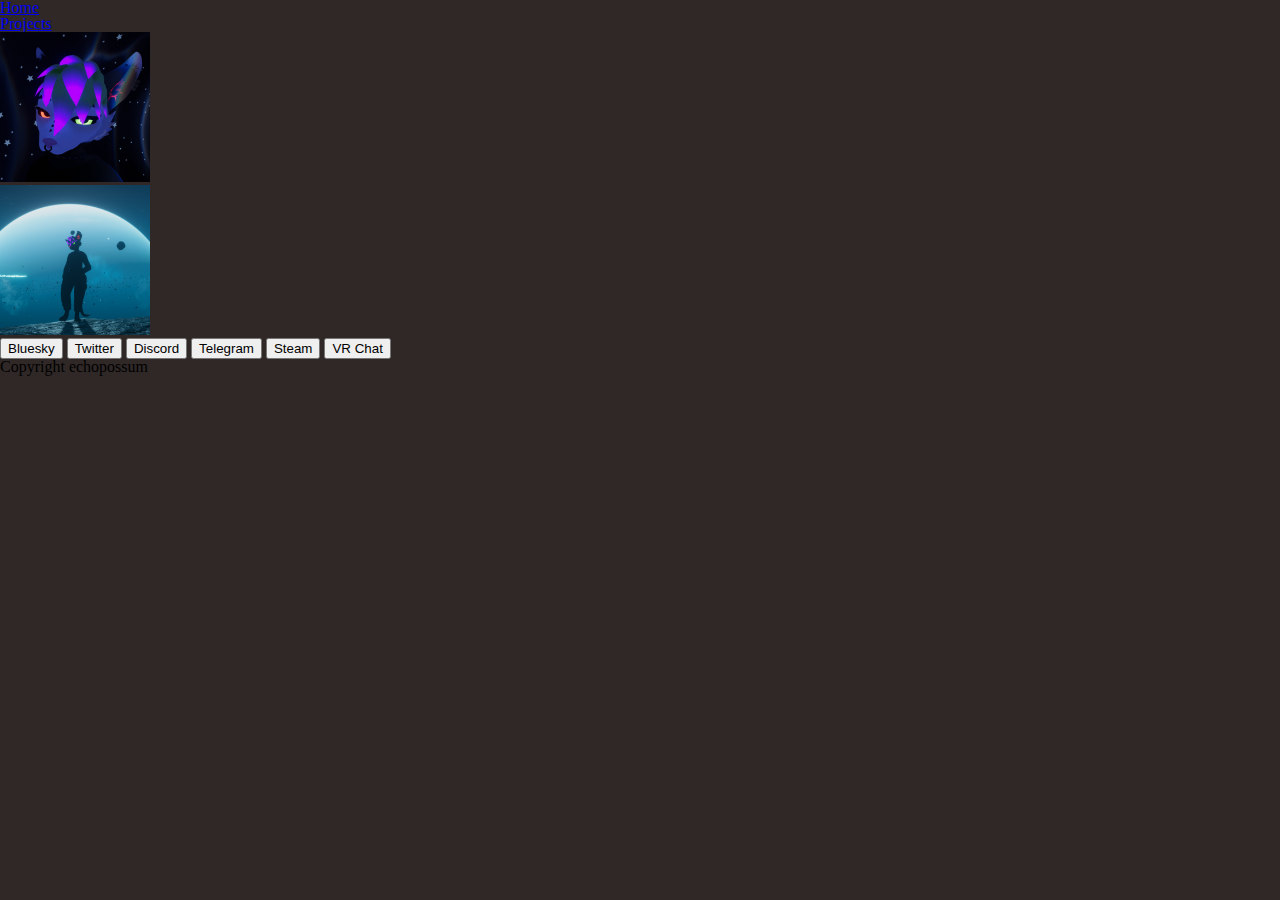
==== index.html @ 7b0b39e7 "Build out initial html structure for index page" ====
<!doctype html>
<html lang="en">
  <head>
    <meta charset="UTF-8" />
    <meta name="viewport" content="width=device-width, initial-scale=1" />
    <title>Echo Possum</title>
    <link rel="stylesheet" type="" href="reset.css" />
    <link href="styles.css" rel="stylesheet" />
  </head>
  <body>
    <header class="header-bar">
      <nav>
        <ul>
          <li><a href="index.html">Home</a></li>
          <li><a href="projects.html">Projects</a></li>
        </ul>
      </nav>
      <img src="img/Echo-Stare.png" />
    </header>
    <div class="content">
      <img src="img/Echo-Space-Profile.png" alt="" />
      <div class="link-buttons">
        <button type="button" class="button">Bluesky</button>
        <button type="button" class="button">Twitter</button>
        <button type="button" class="button">Discord</button>
        <button type="button" class="button">Telegram</button>
        <button type="button" class="button">Steam</button>
        <button type="button" class="button">VR Chat</button>
      </div>
    </div>
    <footer class="footer-bar">
      <p class="copyright-text">Copyright echopossum</p>
    </footer>
  </body>
</html>
---- styles.css ----
:root {
  --Black: #2f2827;
}

body {
  background-color: var(--Black);
}
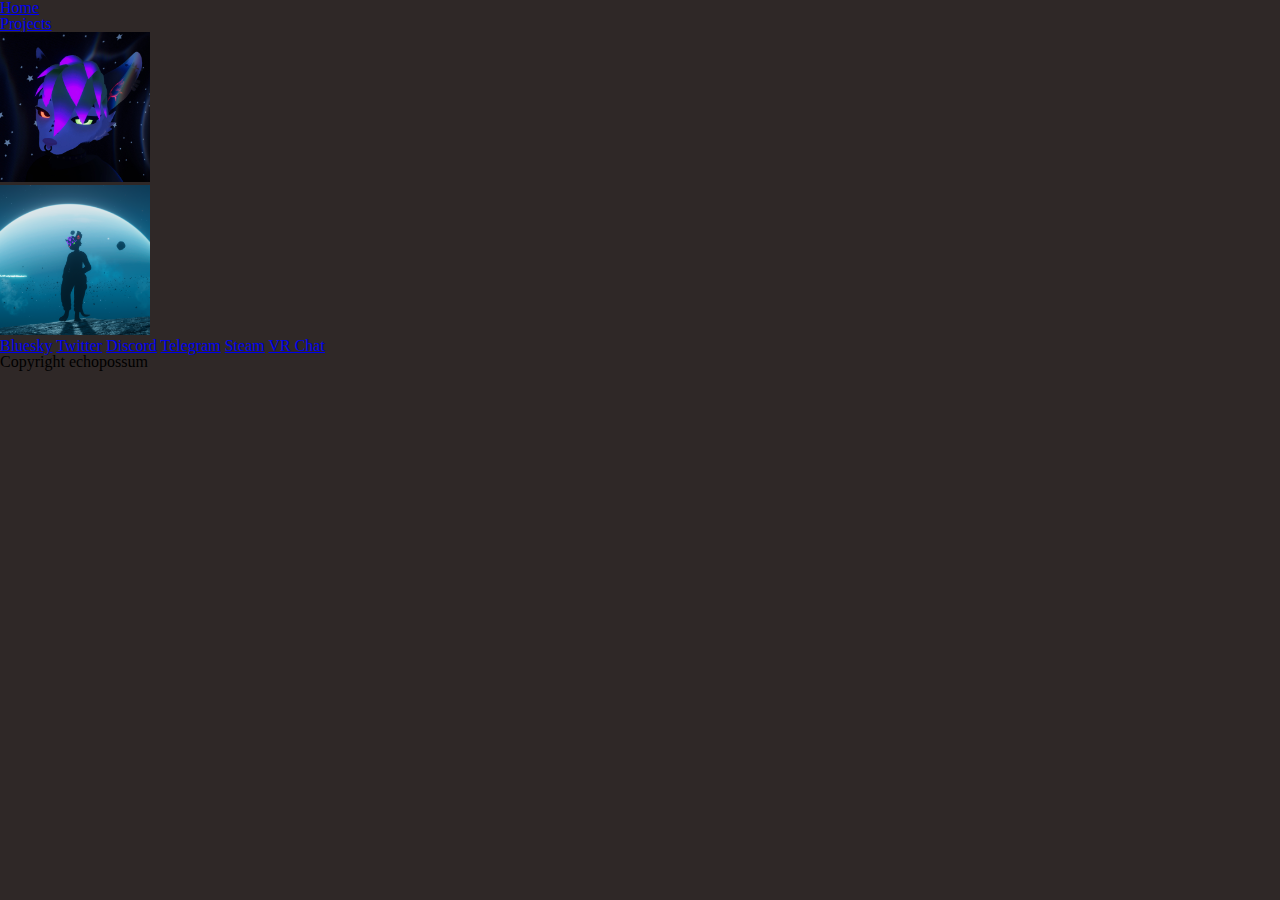
==== commit a5bef0f4: "Add all links into main page" ====
--- a/index.html
+++ b/index.html
@@ -20,12 +20,48 @@
     <div class="content">
       <img src="img/Echo-Space-Profile.png" alt="" />
       <div class="link-buttons">
-        <button type="button" class="button">Bluesky</button>
-        <button type="button" class="button">Twitter</button>
-        <button type="button" class="button">Discord</button>
-        <button type="button" class="button">Telegram</button>
-        <button type="button" class="button">Steam</button>
-        <button type="button" class="button">VR Chat</button>
+        <a
+          class="button bluesky-button"
+          href="https://bsky.app/profile/echopossum.bsky.social"
+          rel="noopener"
+          target="_blank"
+          >Bluesky</a
+        >
+        <a
+          class="button twitter-button"
+          href="https://x.com/echopossum"
+          rel="noopener"
+          target="_blank"
+          >Twitter</a
+        >
+        <a
+          class="button discord-button"
+          href="https://discordapp.com/users/967876116352204870"
+          rel="noopener"
+          target="_blank"
+          >Discord</a
+        >
+        <a
+          class="button telegram-button"
+          href="https://t.me/echopossum"
+          rel="noopener"
+          target="_blank"
+          >Telegram</a
+        >
+        <a
+          class="button steam-button"
+          href="https://steamcommunity.com/id/echopossum/"
+          rel="noopener"
+          target="_blank"
+          >Steam</a
+        >
+        <a
+          class="button vrc-button"
+          href="https://vrchat.com/home/user/usr_503b921e-94f7-4c9f-8c59-d100a304fe61"
+          rel="noopener"
+          target="_blank"
+          >VR Chat</a
+        >
       </div>
     </div>
     <footer class="footer-bar">
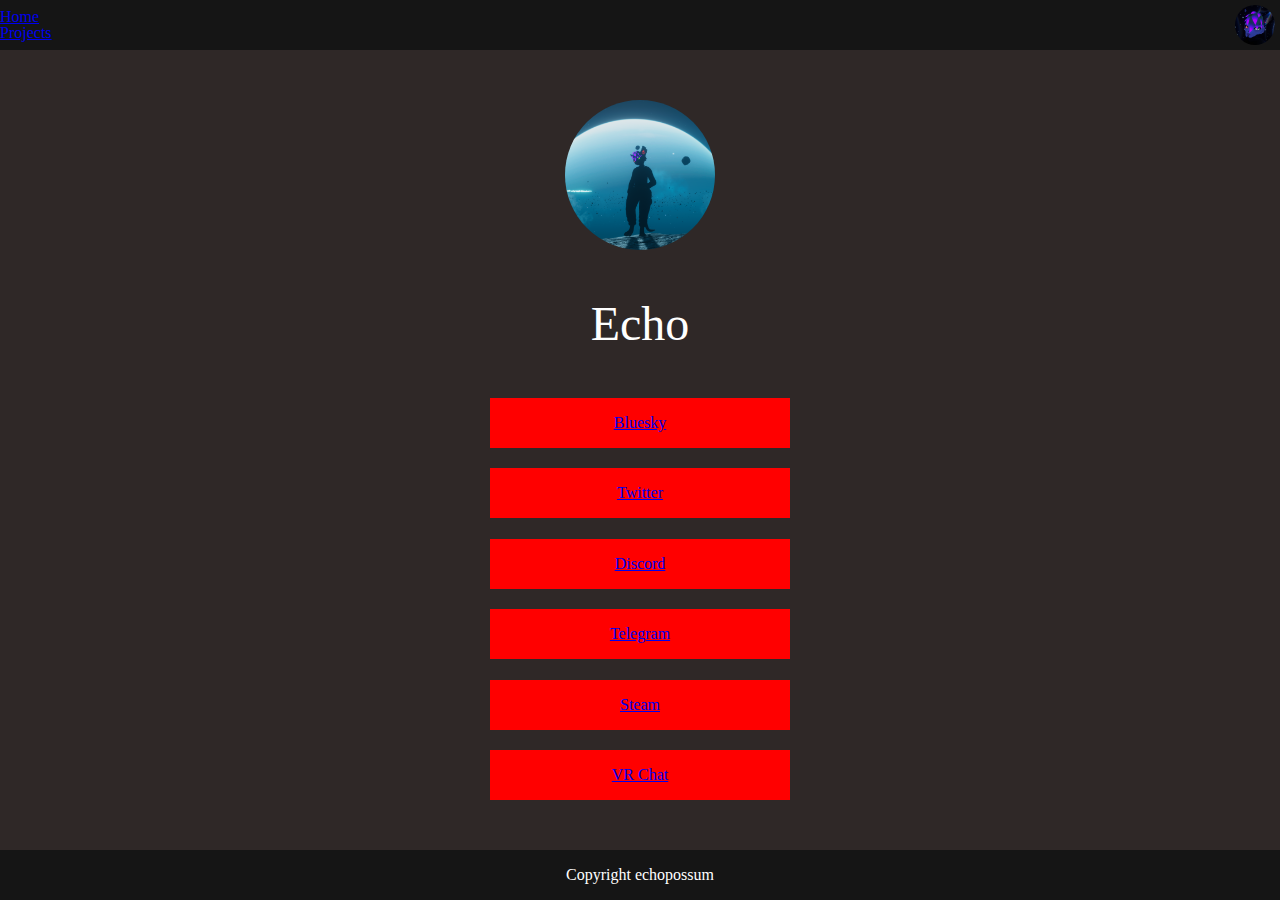
==== commit c041168f: "Add Base Styling" ====
--- a/index.html
+++ b/index.html
@@ -15,10 +15,11 @@
           <li><a href="projects.html">Projects</a></li>
         </ul>
       </nav>
-      <img src="img/Echo-Stare.png" />
+      <img class="header-icon" src="img/Echo-Stare.png" />
     </header>
     <div class="content">
-      <img src="img/Echo-Space-Profile.png" alt="" />
+      <img class="profile-image" src="img/Echo-Space-Profile.png" alt="" />
+      <h1>Echo</h1>
       <div class="link-buttons">
         <a
           class="button bluesky-button"
--- a/styles.css
+++ b/styles.css
@@ -1,7 +1,81 @@
 :root {
   --Black: #2f2827;
+  --Darker-Black: #151515;
 }
 
 body {
   background-color: var(--Black);
+  display: flex;
+  flex-direction: column;
+  justify-content: space-between;
+  align-items: center;
+  height: 100vh;
 }
+
+.profile-image,
+.header-icon {
+  border: 0px solid transparent;
+  border-radius: 150px;
+}
+
+.header-icon {
+  width: 40px;
+  height: auto;
+  margin-right: 5px;
+}
+
+.profile-image {
+  margin-top: 50px;
+  margin-bottom: 50px;
+}
+
+.link-buttons {
+  display: flex;
+  flex-direction: column;
+  justify-content: space-between;
+  align-items: center;
+  flex-grow: 1;
+  width: 300px;
+  margin-bottom: 50px;
+  margin-top: 50px;
+}
+
+.header-bar,
+.footer-bar {
+  background-color: var(--Darker-Black);
+  height: 50px;
+  width: 100vw;
+  display: flex;
+  justify-content: center;
+  align-items: center;
+}
+
+.header-bar {
+  justify-content: space-between;
+}
+
+.copyright-text {
+  color: white;
+}
+
+.content {
+  display: flex;
+  flex-direction: column;
+  justify-content: space-between;
+  align-items: center;
+  flex-grow: 1;
+}
+
+h1 {
+  color: white;
+  font-size: 48px;
+}
+
+.button {
+  width: 100%;
+  height: 50px;
+  background-color: red;
+  display: flex;
+  justify-content: center;
+  align-items: center;
+}
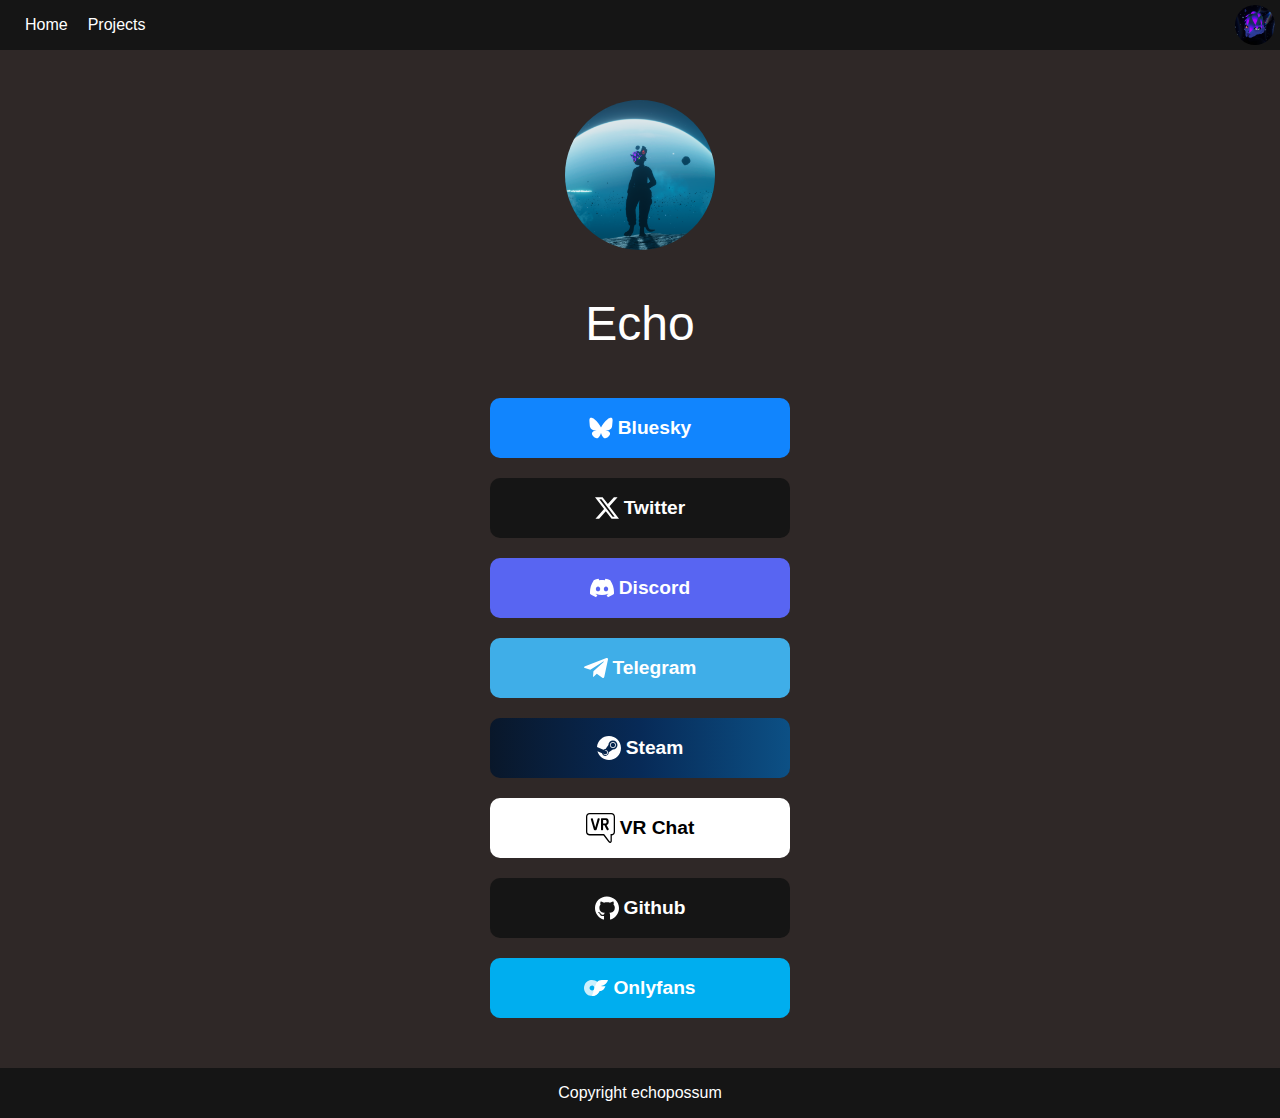
==== commit edd765b3: "Finish button styling and add more buttons" ====
--- a/index.html
+++ b/index.html
@@ -21,52 +21,49 @@
       <img class="profile-image" src="img/Echo-Space-Profile.png" alt="" />
       <h1>Echo</h1>
       <div class="link-buttons">
-        <a
-          class="button bluesky-button"
-          href="https://bsky.app/profile/echopossum.bsky.social"
-          rel="noopener"
-          target="_blank"
-          >Bluesky</a
-        >
-        <a
-          class="button twitter-button"
-          href="https://x.com/echopossum"
-          rel="noopener"
-          target="_blank"
-          >Twitter</a
-        >
-        <a
-          class="button discord-button"
-          href="https://discordapp.com/users/967876116352204870"
-          rel="noopener"
-          target="_blank"
-          >Discord</a
-        >
-        <a
-          class="button telegram-button"
-          href="https://t.me/echopossum"
-          rel="noopener"
-          target="_blank"
-          >Telegram</a
-        >
-        <a
-          class="button steam-button"
-          href="https://steamcommunity.com/id/echopossum/"
-          rel="noopener"
-          target="_blank"
-          >Steam</a
-        >
-        <a
-          class="button vrc-button"
-          href="https://vrchat.com/home/user/usr_503b921e-94f7-4c9f-8c59-d100a304fe61"
-          rel="noopener"
-          target="_blank"
-          >VR Chat</a
-        >
+        <a class="button bluesky-button" href="https://bsky.app/profile/echopossum.bsky.social" rel="noopener" target="_blank">
+          <img class="icon" src="img/icons/bluesky.svg" alt="">
+          Bluesky
+        </a>
+        <a class="button twitter-button" href="https://x.com/echopossum" rel="noopener" target="_blank">
+          <img class="icon" src="img/icons/x.svg" alt="">
+          Twitter
+        </a>
+        <a class="button discord-button" href="https://discordapp.com/users/967876116352204870" rel="noopener" target="_blank">
+          <img class="icon" src="img/icons/discord.svg" alt="">
+          Discord
+        </a>
+        <a class="button telegram-button" href="https://t.me/echopossum" rel="noopener" target="_blank">
+          <img class="icon" src="img/icons/telegram.svg" alt="">
+          Telegram
+        </a>
+        <a class="button steam-button" href="https://steamcommunity.com/id/echopossum/" rel="noopener" target="_blank">
+          <img class="icon" src="img/icons/steam.svg" alt="">
+          Steam
+        </a>
+        <a class="button vrc-button" href="https://vrchat.com/home/user/usr_503b921e-94f7-4c9f-8c59-d100a304fe61" rel="noopener" target="_blank">
+          <img class="icon vrc-icon" src="img/icons/vrchat.svg" alt="">
+          VR Chat
+        </a>
+        <a class="button github-button" href="https://github.com/echopossum" rel="noopener" target="_blank">
+          <img class="icon" src="img/icons/github.svg" alt="">
+          Github
+        </a>
+        <a class="button fans-button" href="" rel="noopenener">
+          <img class="icon" src="img/icons/onlyfans.svg" alt="">
+          Onlyfans
+        </a>
       </div>
     </div>
     <footer class="footer-bar">
       <p class="copyright-text">Copyright echopossum</p>
     </footer>
   </body>
+
+  <script>
+    const troll = document.querySelector(".fans-button")
+    troll.addEventListener('click',(e)=>{
+      alert('Hah! You wish lol')
+    })
+  </script>
 </html>
--- a/styles.css
+++ b/styles.css
@@ -1,6 +1,10 @@
 :root {
   --Black: #2f2827;
   --Darker-Black: #151515;
+  --Bluesky-Blue: #1185FE;
+  --Discord-Purple:#5865f2;
+  --Telegram-Blue:#3faee8;
+  --Onlyfans-Blue:#00AEEF;
 }
 
 body {
@@ -10,6 +14,7 @@
   justify-content: space-between;
   align-items: center;
   height: 100vh;
+  font-family: "Open Sans", "HelveticaNeue", "Helvetica Neue", Helvetica, Arial, sans-serif;
 }
 
 .profile-image,
@@ -29,6 +34,7 @@
   margin-bottom: 50px;
 }
 
+.project-buttons,
 .link-buttons {
   display: flex;
   flex-direction: column;
@@ -38,15 +44,19 @@
   width: 300px;
   margin-bottom: 50px;
   margin-top: 50px;
+  gap: 20px;
+}
+
+.project-buttons{
+  justify-content: flex-start;
 }
 
 .header-bar,
 .footer-bar {
   background-color: var(--Darker-Black);
-  height: 50px;
+  min-height: 50px;
   width: 100vw;
   display: flex;
-  justify-content: center;
   align-items: center;
 }
 
@@ -54,9 +64,11 @@
   justify-content: space-between;
 }
 
-.copyright-text {
+.footer-bar{
+  justify-content: center;
   color: white;
 }
+
 
 .content {
   display: flex;
@@ -73,9 +85,68 @@
 
 .button {
   width: 100%;
-  height: 50px;
-  background-color: red;
+  height: 60px;
+  background-color: var(--Darker-Black);
   display: flex;
   justify-content: center;
   align-items: center;
+  color: white;
+  border-radius: 10px;
+  font-size: 1.2rem;
+  font-weight: 600;
 }
+
+ul{
+  display: flex;
+  gap: 20px;
+  margin-left: 25px;
+}
+
+a{
+  text-decoration: none;
+  color: white;
+
+}
+
+.icon{
+  padding-right: 5px;
+}
+
+.bluesky-button{
+  background-color: var(--Bluesky-Blue);
+}
+
+.twitter-button{
+  background-color: var(--Darker-Black);
+}
+
+.discord-button{
+  background-color: var(--Discord-Purple);
+}
+
+.telegram-button{
+  background-color: var(--Telegram-Blue);
+}
+
+.steam-button{
+  background-image: linear-gradient(90deg, #09172a, #072a57, #0c5085);
+}
+
+.vrc-button{
+  background-color: white;
+  color: black;
+}
+
+.vrc-icon{
+  width: 29px;
+  height: auto;
+}
+
+.github-button{
+  background-color: var(--Darker-Black);
+}
+
+.fans-button{
+  background-color: var(--Onlyfans-Blue);
+}
+
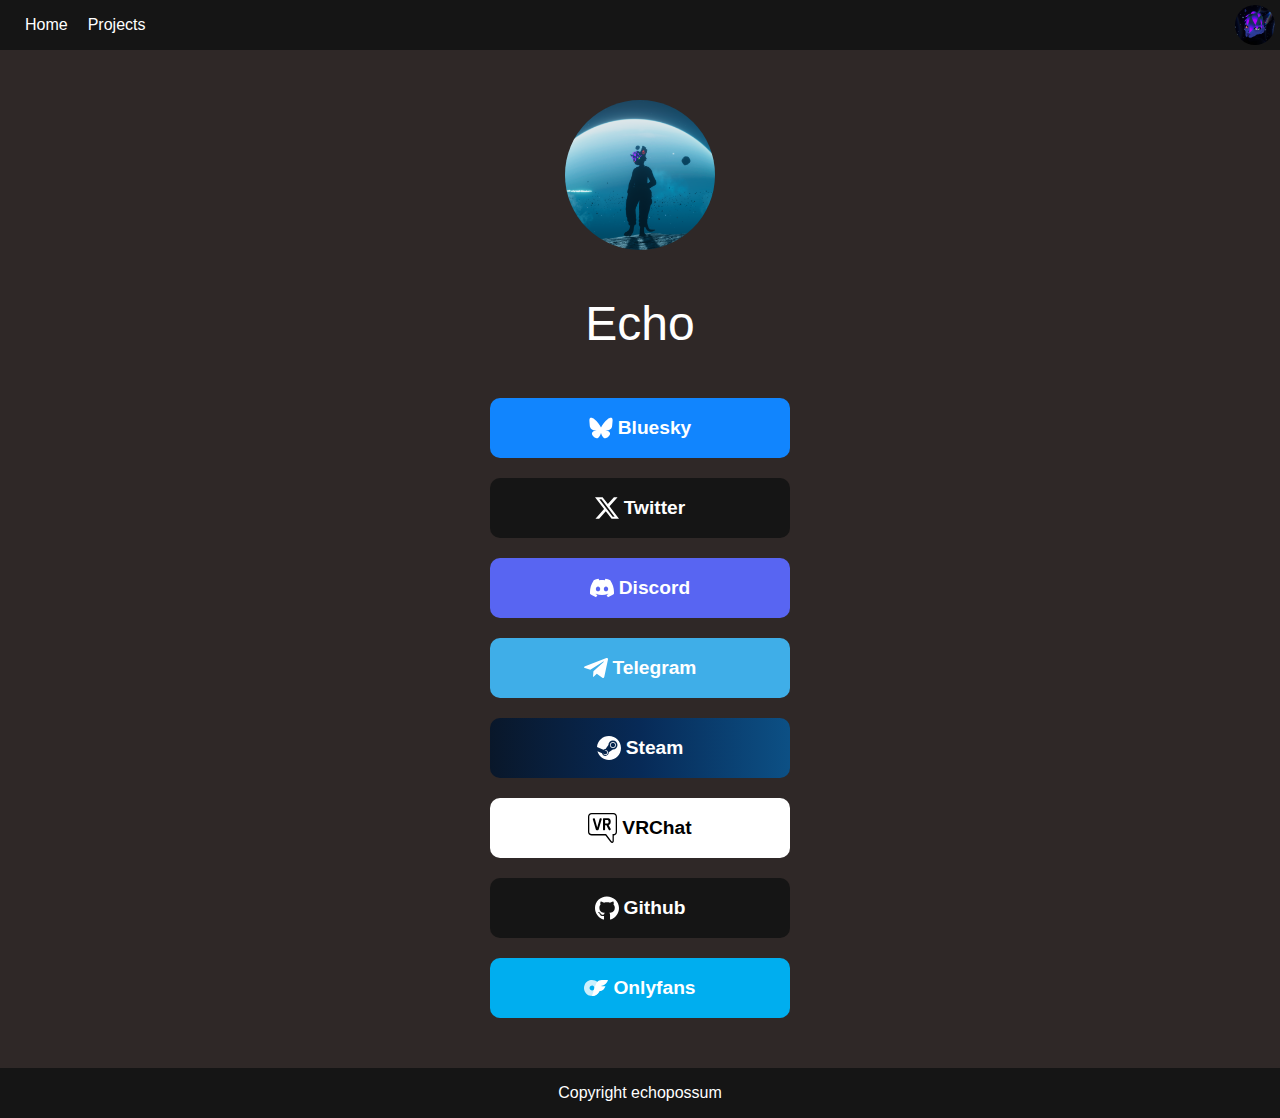
==== commit 185ecd32: "Style Project Buttons" ====
--- a/index.html
+++ b/index.html
@@ -43,7 +43,7 @@
         </a>
         <a class="button vrc-button" href="https://vrchat.com/home/user/usr_503b921e-94f7-4c9f-8c59-d100a304fe61" rel="noopener" target="_blank">
           <img class="icon vrc-icon" src="img/icons/vrchat.svg" alt="">
-          VR Chat
+          VRChat
         </a>
         <a class="button github-button" href="https://github.com/echopossum" rel="noopener" target="_blank">
           <img class="icon" src="img/icons/github.svg" alt="">
--- a/styles.css
+++ b/styles.css
@@ -150,3 +150,16 @@
   background-color: var(--Onlyfans-Blue);
 }
 
+.sketch-button{
+  background-color: red;
+  color: goldenrod;
+  justify-content: space-around;
+}
+
+.knob{
+  width: 30px;
+  height: 30px;
+  border: solid 1px black;
+  border-radius: 30px;
+  background-color: white;
+}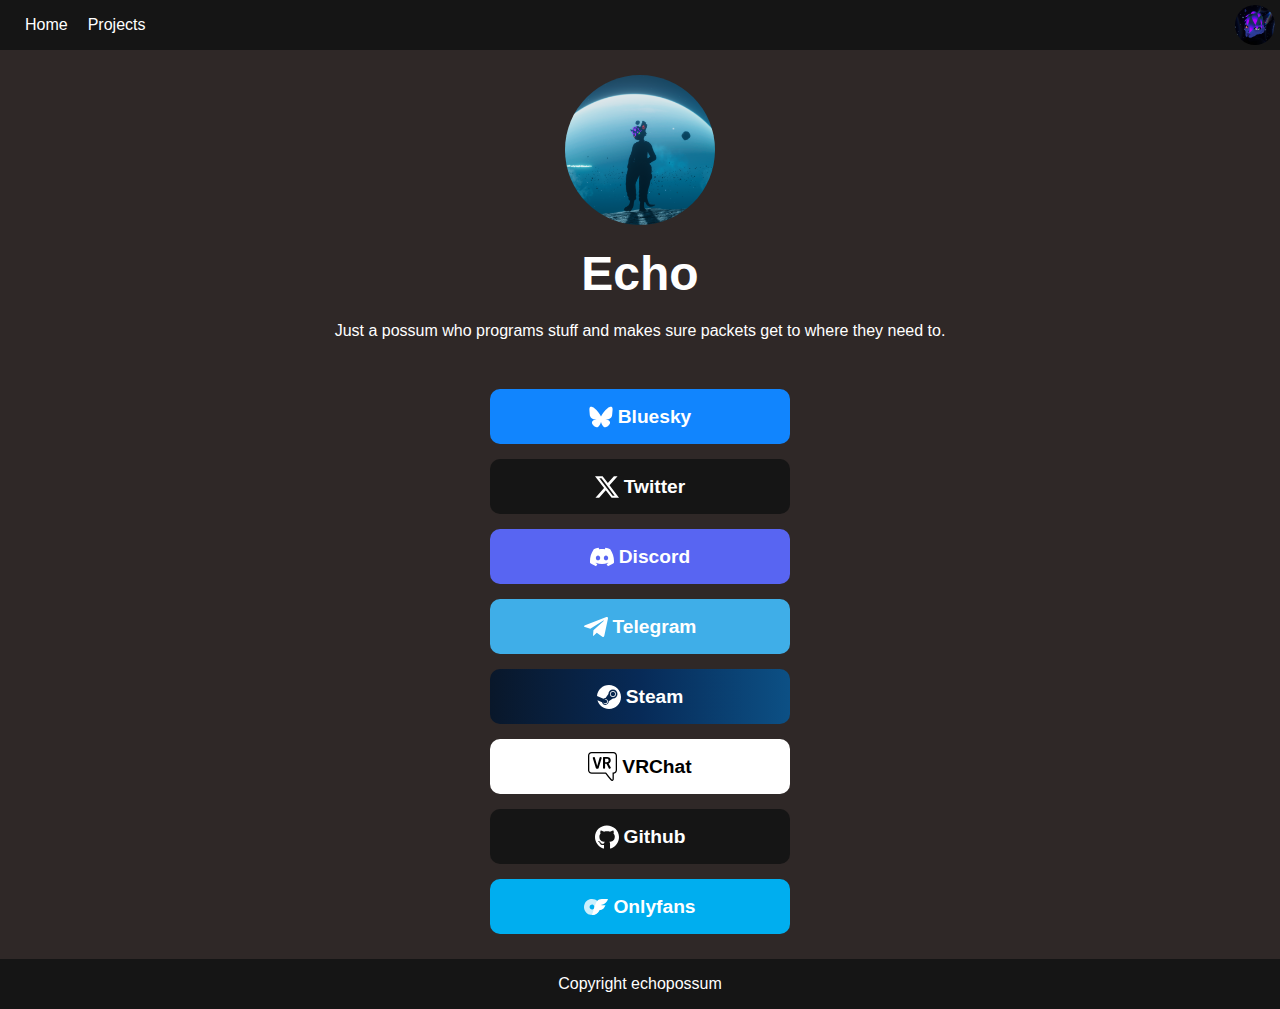
==== commit 9714bec3: "Styling updates" ====
--- a/index.html
+++ b/index.html
@@ -19,7 +19,8 @@
     </header>
     <div class="content">
       <img class="profile-image" src="img/Echo-Space-Profile.png" alt="" />
-      <h1>Echo</h1>
+      <h1 class="title">Echo</h1>
+      <p class="bio">Just a possum who programs stuff and makes sure packets get to where they need to.</p>
       <div class="link-buttons">
         <a class="button bluesky-button" href="https://bsky.app/profile/echopossum.bsky.social" rel="noopener" target="_blank">
           <img class="icon" src="img/icons/bluesky.svg" alt="">
--- a/styles.css
+++ b/styles.css
@@ -1,5 +1,6 @@
 :root {
   --Black: #2f2827;
+  --Lighter-Black: #5f5c5c;
   --Darker-Black: #151515;
   --Bluesky-Blue: #1185FE;
   --Discord-Purple:#5865f2;
@@ -30,8 +31,8 @@
 }
 
 .profile-image {
-  margin-top: 50px;
-  margin-bottom: 50px;
+  margin-top: 25px;
+  margin-bottom: 25px;
 }
 
 .project-buttons,
@@ -42,9 +43,9 @@
   align-items: center;
   flex-grow: 1;
   width: 300px;
-  margin-bottom: 50px;
+  margin-bottom: 25px;
   margin-top: 50px;
-  gap: 20px;
+  gap: 15px;
 }
 
 .project-buttons{
@@ -85,7 +86,7 @@
 
 .button {
   width: 100%;
-  height: 60px;
+  height: 55px;
   background-color: var(--Darker-Black);
   display: flex;
   justify-content: center;
@@ -100,12 +101,13 @@
   display: flex;
   gap: 20px;
   margin-left: 25px;
+  justify-content: center;
+  align-items: center;
 }
 
 a{
   text-decoration: none;
   color: white;
-
 }
 
 .icon{
@@ -162,4 +164,14 @@
   border: solid 1px black;
   border-radius: 30px;
   background-color: white;
+}
+
+.title{
+  font-weight: bold;
+  margin-bottom: 25px;
+}
+
+.bio{
+  color: white;
+  text-align: center;
 }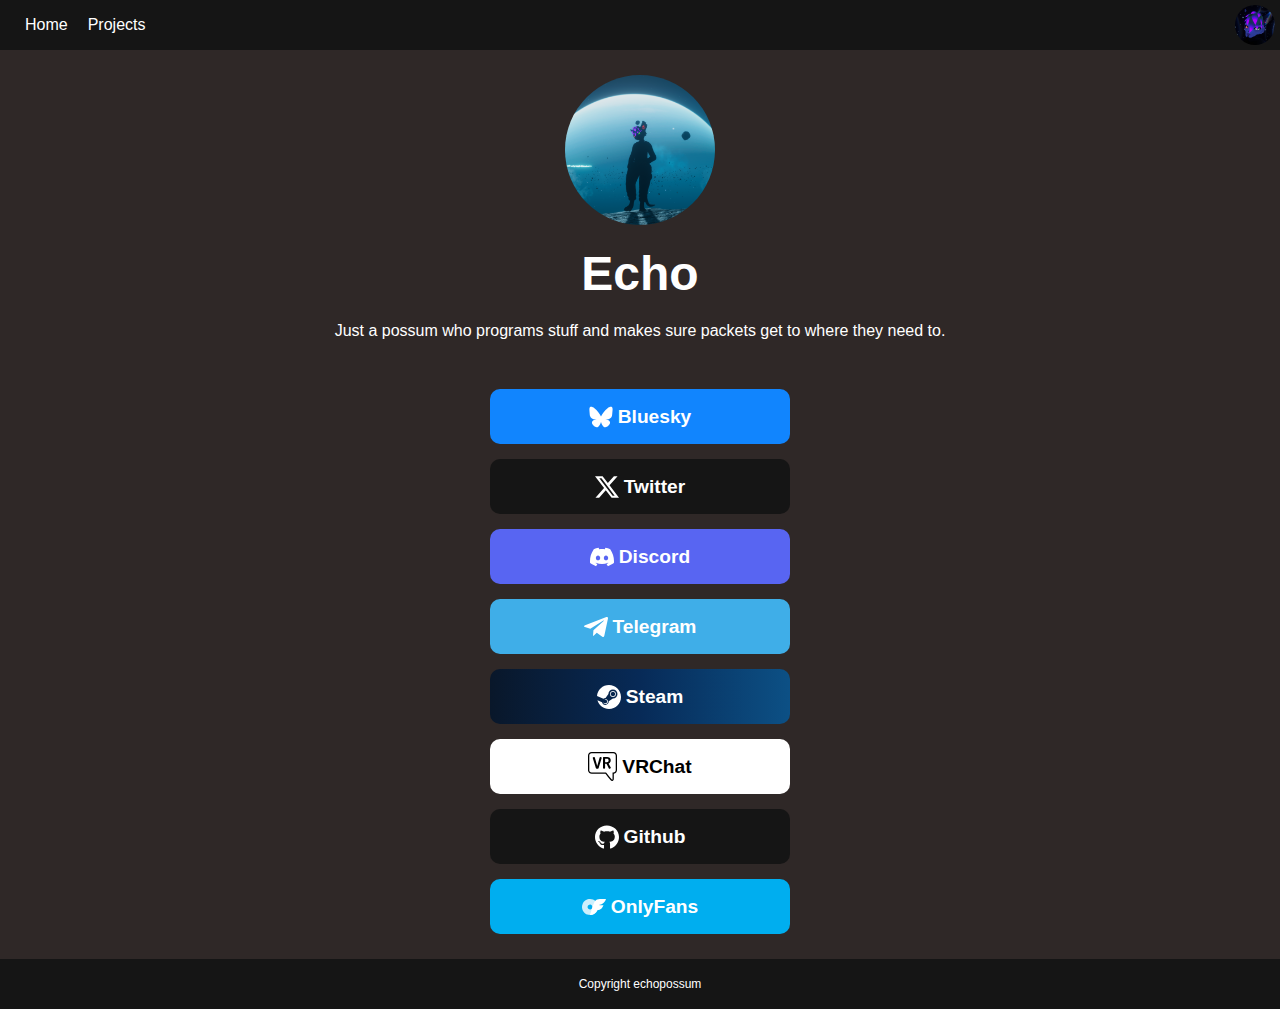
==== commit 4391d44e: "Update spelling" ====
--- a/index.html
+++ b/index.html
@@ -52,7 +52,7 @@
         </a>
         <a class="button fans-button" href="" rel="noopenener">
           <img class="icon" src="img/icons/onlyfans.svg" alt="">
-          Onlyfans
+          OnlyFans
         </a>
       </div>
     </div>
--- a/styles.css
+++ b/styles.css
@@ -68,6 +68,10 @@
 .footer-bar{
   justify-content: center;
   color: white;
+}
+
+.copyright-text{
+  font-size: 12px;
 }
 
 
